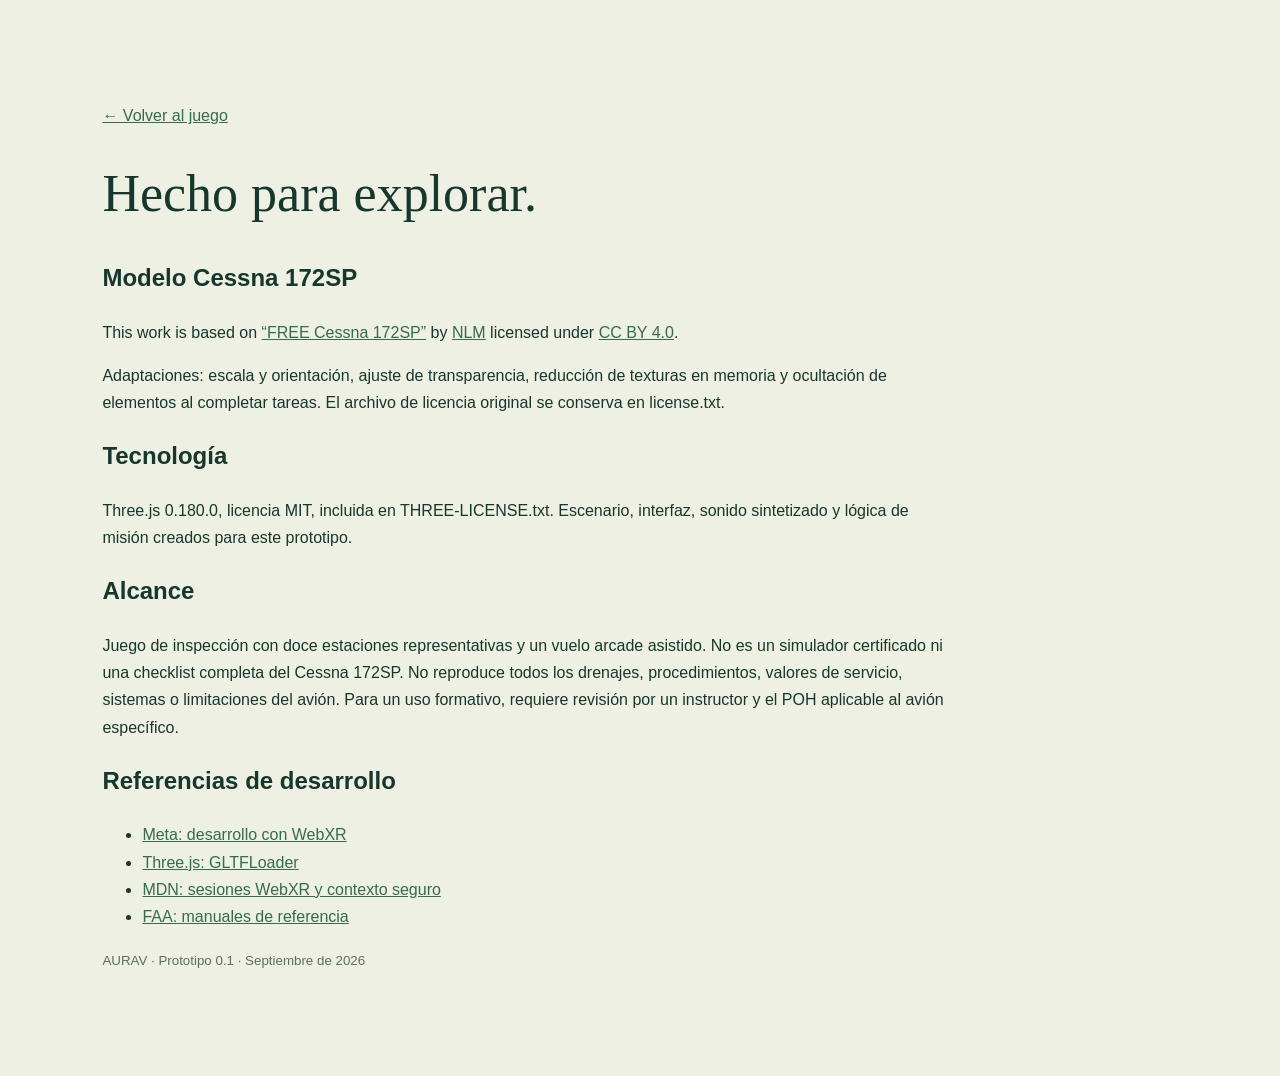
==== credits.html @ fe11c9e5 "Publicar AURAV: inspección Cessna y vuelo WebXR" ====
<!doctype html><html lang="es"><meta charset="utf-8"><meta name="viewport" content="width=device-width"><title>AURAV · Créditos</title><style>body{margin:0;padding:8vw;background:#edf0e3;color:#17372d;font:16px/1.7 Arial;max-width:850px}h1{font:52px Georgia}a{color:#376b4d}small{color:#5b705e}</style><a href="./">← Volver al juego</a><h1>Hecho para explorar.</h1><h2>Modelo Cessna 172SP</h2><p>This work is based on <a href="https://sketchfab.com/3d-models/free-cessna-172sp-c9cadc2f026946da8cf9715a683739e9">“FREE Cessna 172SP”</a> by <a href="https://sketchfab.com/NLM-Group">NLM</a> licensed under <a href="https://creativecommons.org/licenses/by/4.0/">CC BY 4.0</a>.</p><p>Adaptaciones: escala y orientación, ajuste de transparencia, reducción de texturas en memoria y ocultación de elementos al completar tareas. El archivo de licencia original se conserva en license.txt.</p><h2>Tecnología</h2><p>Three.js 0.180.0, licencia MIT, incluida en THREE-LICENSE.txt. Escenario, interfaz, sonido sintetizado y lógica de misión creados para este prototipo.</p><h2>Alcance</h2><p>Juego de inspección con doce estaciones representativas y un vuelo arcade asistido. No es un simulador certificado ni una checklist completa del Cessna 172SP. No reproduce todos los drenajes, procedimientos, valores de servicio, sistemas o limitaciones del avión. Para un uso formativo, requiere revisión por un instructor y el POH aplicable al avión específico.</p><h2>Referencias de desarrollo</h2><ul><li><a href="https://developers.meta.com/horizon/develop/web/">Meta: desarrollo con WebXR</a></li><li><a href="https://threejs.org/docs/pages/GLTFLoader.html">Three.js: GLTFLoader</a></li><li><a href="https://developer.mozilla.org/en-US/docs/Web/API/WebXR_Device_API/Startup_and_shutdown">MDN: sesiones WebXR y contexto seguro</a></li><li><a href="https://www.faa.gov/regulations_policies/handbooks_manuals">FAA: manuales de referencia</a></li></ul><small>AURAV · Prototipo 0.1 · Septiembre de 2026</small></html>
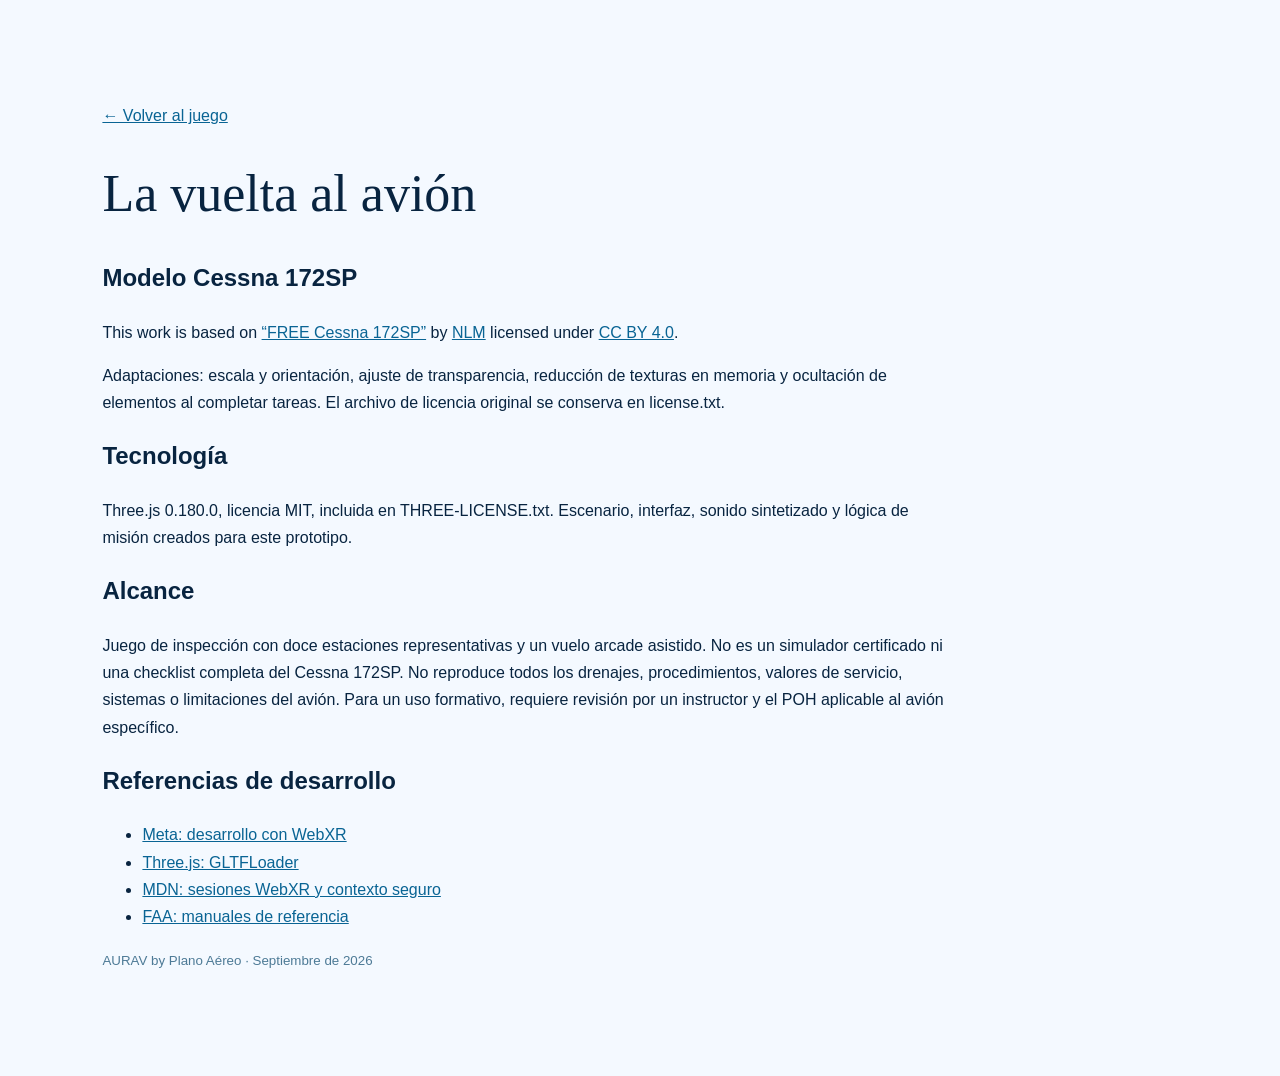
==== commit b52076df: "Add files via upload" ====
--- a/credits.html
+++ b/credits.html
@@ -1 +1 @@
-<!doctype html><html lang="es"><meta charset="utf-8"><meta name="viewport" content="width=device-width"><title>AURAV · Créditos</title><style>body{margin:0;padding:8vw;background:#edf0e3;color:#17372d;font:16px/1.7 Arial;max-width:850px}h1{font:52px Georgia}a{color:#376b4d}small{color:#5b705e}</style><a href="./">← Volver al juego</a><h1>Hecho para explorar.</h1><h2>Modelo Cessna 172SP</h2><p>This work is based on <a href="https://sketchfab.com/3d-models/free-cessna-172sp-c9cadc2f026946da8cf9715a683739e9">“FREE Cessna 172SP”</a> by <a href="https://sketchfab.com/NLM-Group">NLM</a> licensed under <a href="https://creativecommons.org/licenses/by/4.0/">CC BY 4.0</a>.</p><p>Adaptaciones: escala y orientación, ajuste de transparencia, reducción de texturas en memoria y ocultación de elementos al completar tareas. El archivo de licencia original se conserva en license.txt.</p><h2>Tecnología</h2><p>Three.js 0.180.0, licencia MIT, incluida en THREE-LICENSE.txt. Escenario, interfaz, sonido sintetizado y lógica de misión creados para este prototipo.</p><h2>Alcance</h2><p>Juego de inspección con doce estaciones representativas y un vuelo arcade asistido. No es un simulador certificado ni una checklist completa del Cessna 172SP. No reproduce todos los drenajes, procedimientos, valores de servicio, sistemas o limitaciones del avión. Para un uso formativo, requiere revisión por un instructor y el POH aplicable al avión específico.</p><h2>Referencias de desarrollo</h2><ul><li><a href="https://developers.meta.com/horizon/develop/web/">Meta: desarrollo con WebXR</a></li><li><a href="https://threejs.org/docs/pages/GLTFLoader.html">Three.js: GLTFLoader</a></li><li><a href="https://developer.mozilla.org/en-US/docs/Web/API/WebXR_Device_API/Startup_and_shutdown">MDN: sesiones WebXR y contexto seguro</a></li><li><a href="https://www.faa.gov/regulations_policies/handbooks_manuals">FAA: manuales de referencia</a></li></ul><small>AURAV · Prototipo 0.1 · Septiembre de 2026</small></html>
+<!doctype html><html lang="es"><meta charset="utf-8"><meta name="viewport" content="width=device-width"><title>AURAV · Créditos</title><style>body{margin:0;padding:8vw;background:#f4f9ff;color:#082440;font:16px/1.7 Arial;max-width:850px}h1{font:52px Georgia}a{color:#096494}small{color:#4d7a96}</style><a href="./">← Volver al juego</a><h1>La vuelta al avión</h1><h2>Modelo Cessna 172SP</h2><p>This work is based on <a href="https://sketchfab.com/3d-models/free-cessna-172sp-c9cadc2f026946da8cf9715a683739e9">“FREE Cessna 172SP”</a> by <a href="https://sketchfab.com/NLM-Group">NLM</a> licensed under <a href="https://creativecommons.org/licenses/by/4.0/">CC BY 4.0</a>.</p><p>Adaptaciones: escala y orientación, ajuste de transparencia, reducción de texturas en memoria y ocultación de elementos al completar tareas. El archivo de licencia original se conserva en license.txt.</p><h2>Tecnología</h2><p>Three.js 0.180.0, licencia MIT, incluida en THREE-LICENSE.txt. Escenario, interfaz, sonido sintetizado y lógica de misión creados para este prototipo.</p><h2>Alcance</h2><p>Juego de inspección con doce estaciones representativas y un vuelo arcade asistido. No es un simulador certificado ni una checklist completa del Cessna 172SP. No reproduce todos los drenajes, procedimientos, valores de servicio, sistemas o limitaciones del avión. Para un uso formativo, requiere revisión por un instructor y el POH aplicable al avión específico.</p><h2>Referencias de desarrollo</h2><ul><li><a href="https://developers.meta.com/horizon/develop/web/">Meta: desarrollo con WebXR</a></li><li><a href="https://threejs.org/docs/pages/GLTFLoader.html">Three.js: GLTFLoader</a></li><li><a href="https://developer.mozilla.org/en-US/docs/Web/API/WebXR_Device_API/Startup_and_shutdown">MDN: sesiones WebXR y contexto seguro</a></li><li><a href="https://www.faa.gov/regulations_policies/handbooks_manuals">FAA: manuales de referencia</a></li></ul><small>AURAV by Plano Aéreo · Septiembre de 2026</small></html>
